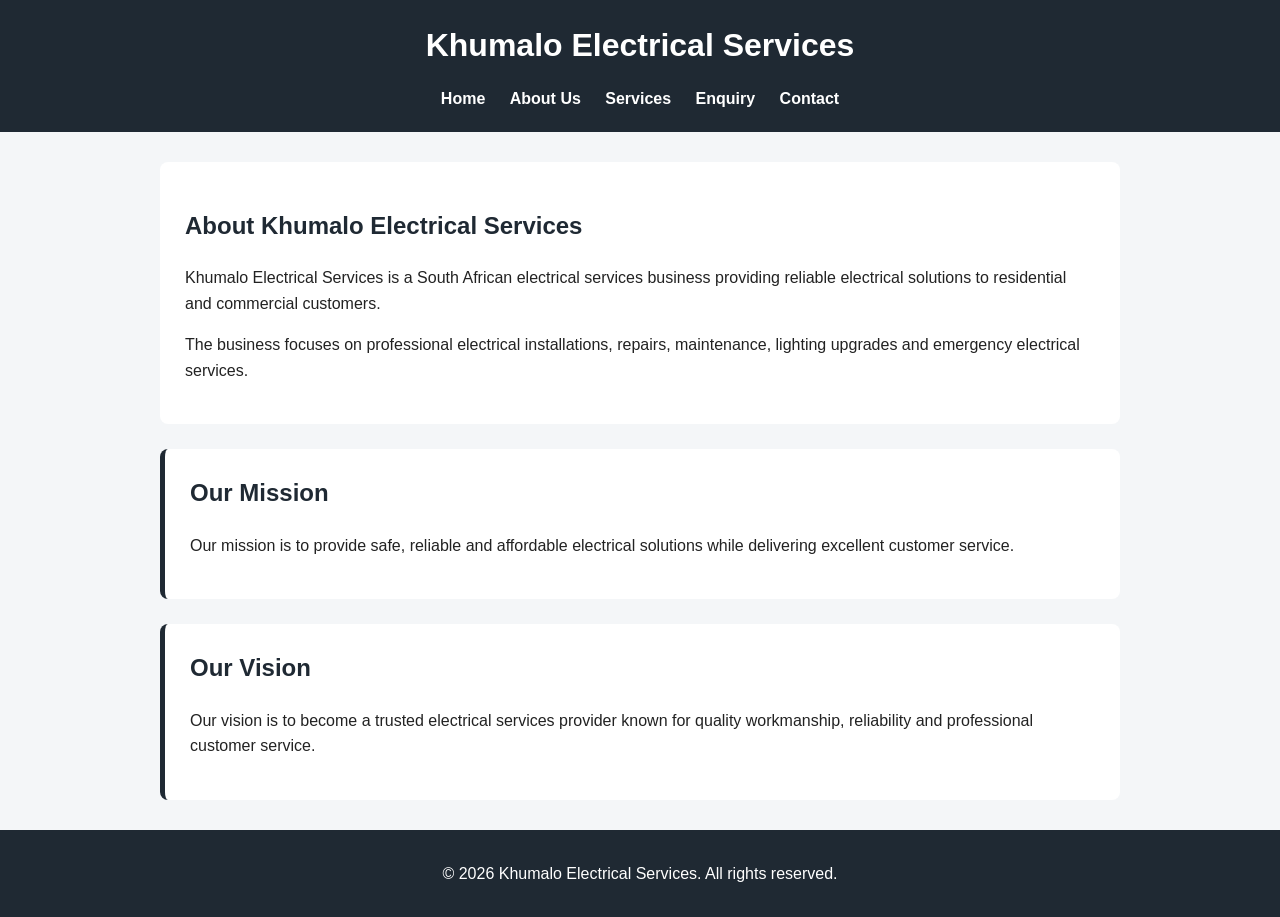
==== about.html @ 167eaa7a "Initial project structure and website implementation" ====
<!DOCTYPE html>
<html lang="en">
<head>
    <meta charset="UTF-8">
    <meta name="viewport" content="width=device-width, initial-scale=1.0">
    <title>About Us - Khumalo Electrical Services</title>
    <link rel="stylesheet" href="css/style.css">
</head>

<body>
<!-- Website header containing the business name and navigation -->
    <header>
        <h1>Khumalo Electrical Services</h1>

        <nav>
            <a href="index.html">Home</a>
            <a href="about.html">About Us</a>
            <a href="services.html">Services</a>
            <a href="enquiry.html">Enquiry</a>
            <a href="contact.html">Contact</a>
        </nav>
    </header>
<!-- Main content of the About Us page -->
    <main>
<!-- Section providing information about Khumalo Electrical Services -->
        <section>
            <h2>About Khumalo Electrical Services</h2>

            <p>
                Khumalo Electrical Services is a South African electrical
                services business providing reliable electrical solutions
                to residential and commercial customers.
            </p>

            <p>
                The business focuses on professional electrical
                installations, repairs, maintenance, lighting upgrades
                and emergency electrical services.
            </p>
        </section>
<!-- Section describing the mission of the business -->
        <section class="info-card">
    <h2>Our Mission</h2>

            <p>
                Our mission is to provide safe, reliable and affordable
                electrical solutions while delivering excellent customer
                service.
            </p>
        </section>
<!-- Section describing the vision of the business -->
        <section class="info-card">
    <h2>Our Vision</h2>

            <p>
                Our vision is to become a trusted electrical services
                provider known for quality workmanship, reliability and
                professional customer service.
            </p>
        </section>

    </main>
<!-- Website footer containing copyright information -->
    <footer>
        <p>&copy; 2026 Khumalo Electrical Services. All rights reserved.</p>
    </footer>

</body>
</html>
---- css/style.css ----
/* General page styling */

* {
    box-sizing: border-box;
}

body {
    margin: 0;
    font-family: Arial, sans-serif;
    line-height: 1.6;
    background-color: #f4f6f8;
    color: #222;
}

/* Header */

header {
    background-color: #1f2933;
    color: white;
    padding: 20px;
    text-align: center;
}

header h1 {
    margin: 0 0 15px;
}

/* Navigation */

nav a {
    color: white;
    text-decoration: none;
    margin: 0 10px;
    font-weight: bold;
}

nav a:hover {
    text-decoration: underline;
}

/* Main content */

main {
    max-width: 1000px;
    margin: 30px auto;
    padding: 0 20px;
}

section {
    background-color: white;
    padding: 25px;
    margin-bottom: 25px;
    border-radius: 8px;
}

h2 {
    color: #1f2933;
}

h3 {
    color: #37474f;
}

/* Services */

article {
    padding: 15px;
    margin-bottom: 15px;
    border-left: 4px solid #37474f;
    background-color: #f8f9fa;
}

/* Forms */

form {
    max-width: 600px;
}

label {
    font-weight: bold;
}

input,
select,
textarea {
    width: 100%;
    padding: 10px;
    margin-top: 5px;
    border: 1px solid #ccc;
    border-radius: 4px;
}

button {
    padding: 12px 20px;
    border: none;
    border-radius: 4px;
    background-color: #1f2933;
    color: white;
    cursor: pointer;
    font-weight: bold;
}

button:hover {
    background-color: #37474f;
}

/* Footer */

footer {
    background-color: #1f2933;
    color: white;
    text-align: center;
    padding: 15px;
    margin-top: 30px;
}

/* Responsive navigation */

@media (max-width: 600px) {

    nav a {
        display: block;
        margin: 8px 0;
    }

    main {
        padding: 0 10px;
    }
}
/* Hero section */

.hero {
    text-align: center;
    padding: 60px 25px;
}

.hero h2 {
    font-size: 2.5rem;
    margin-bottom: 15px;
}

.hero p {
    font-size: 1.2rem;
    margin-bottom: 25px;
}

.cta-button {
    display: inline-block;
    padding: 12px 24px;
    background-color: #1f2933;
    color: white;
    text-decoration: none;
    border-radius: 5px;
    font-weight: bold;
}

.cta-button:hover {
    .secondary-button {
    display: inline-block;
    padding: 12px 24px;
    margin-left: 10px;
    border: 2px solid #1f2933;
    color: #1f2933;
    text-decoration: none;
    border-radius: 5px;
    font-weight: bold;
}

.secondary-button:hover {
    background-color: #1f2933;
    color: white;
}
    background-color: #37474f;
}
/* Service cards */

.service-card {
    background-color: #ffffff;
    border: 1px solid #ddd;
    border-radius: 8px;
    padding: 20px;
    margin-bottom: 20px;
    box-shadow: 0 2px 6px rgba(0, 0, 0, 0.08);
    transition: transform 0.2s ease;
}

.service-card:hover {
    transform: translateY(-3px);
}

.service-card h3 {
    margin-top: 0;
    font-size: 1.3rem;
}
/* Information cards */

.info-card {
    border-left: 5px solid #1f2933;
}

.info-card h2 {
    margin-top: 0;
}
/* Hero image */

.hero-image {
    display: block;
    width: 100%;
    max-width: 700px;
    height: 350px;
    object-fit: cover;
    margin: 25px auto;
    border-radius: 8px;
}
/* Service images */

.service-image {
    display: block;
    width: 100%;
    max-width: 500px;
    height: 250px;
    object-fit: cover;
    margin: 15px auto;
    border-radius: 8px;
}
/* Why choose us section */

.why-us {
    text-align: center;
}

.benefits {
    display: flex;
    gap: 20px;
    justify-content: center;
}

.benefit-card {
    flex: 1;
    background-color: #f8f9fa;
    padding: 20px;
    border-radius: 8px;
    border: 1px solid #ddd;
}

.benefit-card h3 {
    margin-top: 0;
}

@media (max-width: 700px) {
    .benefits {
        flex-direction: column;
    }
}
/* Enquiry form */

.enquiry-form {
    background-color: #f8f9fa;
    padding: 25px;
    border-radius: 8px;
    border: 1px solid #ddd;
}

.enquiry-form input,
.enquiry-form select,
.enquiry-form textarea {
    font-family: Arial, sans-serif;
}

.enquiry-form button {
    margin-top: 10px;
}
/* Contact page */

.contact-intro {
    text-align: center;
}

.contact-card {
    border-left: 5px solid #1f2933;
}

.contact-card h2 {
    margin-top: 0;
}
/* Mobile responsiveness */

@media (max-width: 600px) {

    header {
        padding: 15px;
    }

    header h1 {
        font-size: 1.6rem;
    }

    nav a {
        display: block;
        margin: 8px 0;
    }

    .hero {
        padding: 35px 15px;
    }

    .hero h2 {
        font-size: 2rem;
    }

    .hero-image {
        height: 220px;
    }

    .secondary-button {
        margin-left: 0;
        margin-top: 10px;
    }

    .service-image {
        height: 200px;
    }

    main {
        width: 100%;
        padding: 0 10px;
    }

    section {
        padding: 20px;
    }
}
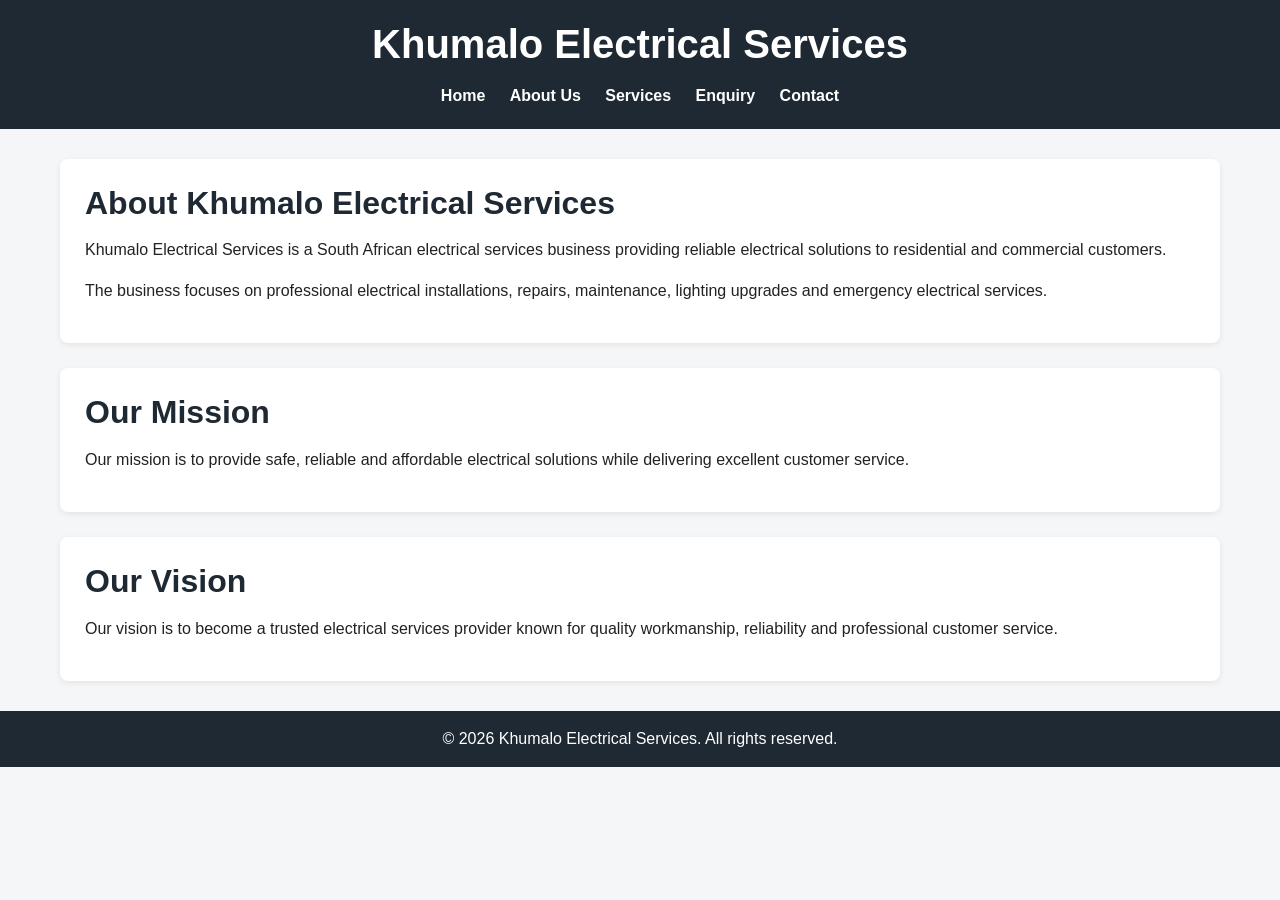
==== commit a1aa947a: "Part 2: CSS styling, responsive design, hamburger menu, screenshots, README update" ====
--- a/about.html
+++ b/about.html
@@ -9,17 +9,25 @@
 
 <body>
 <!-- Website header containing the business name and navigation -->
-    <header>
+   <header>
+    <div class="header-container">
         <h1>Khumalo Electrical Services</h1>
-
-        <nav>
+        
+        <button class="hamburger" id="hamburger" aria-label="Toggle navigation">
+            <span></span>
+            <span></span>
+            <span></span>
+        </button>
+        
+        <nav id="main-nav">
             <a href="index.html">Home</a>
             <a href="about.html">About Us</a>
             <a href="services.html">Services</a>
             <a href="enquiry.html">Enquiry</a>
             <a href="contact.html">Contact</a>
         </nav>
-    </header>
+    </div>
+</header>
 <!-- Main content of the About Us page -->
     <main>
 <!-- Section providing information about Khumalo Electrical Services -->
--- a/css/style.css
+++ b/css/style.css
@@ -1,44 +1,185 @@
-/* General page styling */
+/* =========================================
+   KHUMALO ELECTRICAL SERVICES - STYLE.CSS
+   Part 2: CSS Styling and Responsive Design
+   ========================================= */
+
+/* =========================================
+   1. CSS RESET
+   ========================================= */
 
 * {
     box-sizing: border-box;
+    margin: 0;
+    padding: 0;
+}
+
+html {
+    scroll-behavior: smooth;
 }
 
 body {
-    margin: 0;
     font-family: Arial, sans-serif;
+    font-size: 16px;
     line-height: 1.6;
     background-color: #f4f6f8;
     color: #222;
 }
 
-/* Header */
+img {
+    max-width: 100%;
+    height: auto;
+    display: block;
+}
+
+a {
+    text-decoration: none;
+    color: inherit;
+}
+
+ul {
+    list-style: none;
+}
+
+
+/* =========================================
+   2. COLOUR VARIABLES
+   ========================================= */
+
+:root {
+    --primary: #1f2933;
+    --primary-light: #37474f;
+    --secondary: #e8a317;
+    --secondary-dark: #c88914;
+    --white: #ffffff;
+    --light-grey: #f8f9fa;
+    --medium-grey: #cccccc;
+    --dark-grey: #6b7280;
+    --black: #222222;
+    --success: #10b981;
+    --error: #ef4444;
+    
+    --radius-sm: 4px;
+    --radius-md: 8px;
+    --radius-lg: 12px;
+    
+    --shadow-sm: 0 2px 6px rgba(0, 0, 0, 0.08);
+    --shadow-md: 0 4px 12px rgba(0, 0, 0, 0.12);
+    --shadow-lg: 0 10px 25px rgba(0, 0, 0, 0.15);
+    
+    --transition-fast: 0.2s ease;
+    --transition-normal: 0.3s ease;
+}
+
+
+/* =========================================
+   3. TYPOGRAPHY
+   ========================================= */
+
+h1, h2, h3, h4, h5, h6 {
+    font-weight: 700;
+    line-height: 1.2;
+    color: var(--primary);
+    margin-bottom: 15px;
+}
+
+h1 { font-size: 2.5rem; }
+h2 { font-size: 2rem; }
+h3 { font-size: 1.3rem; }
+
+p {
+    margin-bottom: 15px;
+    color: var(--black);
+}
+
+
+/* =========================================
+   4. HEADER & NAVIGATION
+   ========================================= */
 
 header {
-    background-color: #1f2933;
+    background-color: var(--primary);
     color: white;
     padding: 20px;
     text-align: center;
 }
 
 header h1 {
+    color: white;
     margin: 0 0 15px;
 }
 
-/* Navigation */
+.header-container {
+    position: relative;
+}
 
 nav a {
     color: white;
     text-decoration: none;
     margin: 0 10px;
     font-weight: bold;
+    padding: 5px 0;
+    transition: color var(--transition-fast);
 }
 
 nav a:hover {
+    color: var(--secondary);
     text-decoration: underline;
 }
 
-/* Main content */
+nav a:visited {
+    color: white;
+}
+
+nav a:active {
+    color: var(--secondary);
+}
+
+nav a:focus {
+    outline: 2px solid var(--secondary);
+    outline-offset: 3px;
+}
+
+
+/* =========================================
+   5. HAMBURGER MENU
+   ========================================= */
+
+.hamburger {
+    display: none;
+    flex-direction: column;
+    gap: 5px;
+    background: none;
+    border: none;
+    cursor: pointer;
+    padding: 10px;
+    margin: 0 auto;
+}
+
+.hamburger span {
+    display: block;
+    width: 28px;
+    height: 3px;
+    background-color: white;
+    border-radius: 2px;
+    transition: all var(--transition-normal);
+}
+
+.hamburger.active span:nth-child(1) {
+    transform: rotate(45deg) translate(6px, 6px);
+}
+
+.hamburger.active span:nth-child(2) {
+    opacity: 0;
+}
+
+.hamburger.active span:nth-child(3) {
+    transform: rotate(-45deg) translate(6px, -6px);
+}
+
+
+/* =========================================
+   6. MAIN CONTENT
+   ========================================= */
 
 main {
     max-width: 1000px;
@@ -50,84 +191,21 @@
     background-color: white;
     padding: 25px;
     margin-bottom: 25px;
-    border-radius: 8px;
-}
-
-h2 {
-    color: #1f2933;
-}
-
-h3 {
-    color: #37474f;
-}
-
-/* Services */
+    border-radius: var(--radius-md);
+    box-shadow: var(--shadow-sm);
+}
 
 article {
     padding: 15px;
     margin-bottom: 15px;
-    border-left: 4px solid #37474f;
-    background-color: #f8f9fa;
-}
-
-/* Forms */
-
-form {
-    max-width: 600px;
-}
-
-label {
-    font-weight: bold;
-}
-
-input,
-select,
-textarea {
-    width: 100%;
-    padding: 10px;
-    margin-top: 5px;
-    border: 1px solid #ccc;
-    border-radius: 4px;
-}
-
-button {
-    padding: 12px 20px;
-    border: none;
-    border-radius: 4px;
-    background-color: #1f2933;
-    color: white;
-    cursor: pointer;
-    font-weight: bold;
-}
-
-button:hover {
-    background-color: #37474f;
-}
-
-/* Footer */
-
-footer {
-    background-color: #1f2933;
-    color: white;
-    text-align: center;
-    padding: 15px;
-    margin-top: 30px;
-}
-
-/* Responsive navigation */
-
-@media (max-width: 600px) {
-
-    nav a {
-        display: block;
-        margin: 8px 0;
-    }
-
-    main {
-        padding: 0 10px;
-    }
-}
-/* Hero section */
+    border-left: 4px solid var(--primary-light);
+    background-color: var(--light-grey);
+}
+
+
+/* =========================================
+   7. HERO SECTION
+   ========================================= */
 
 .hero {
     text-align: center;
@@ -143,65 +221,6 @@
     font-size: 1.2rem;
     margin-bottom: 25px;
 }
-
-.cta-button {
-    display: inline-block;
-    padding: 12px 24px;
-    background-color: #1f2933;
-    color: white;
-    text-decoration: none;
-    border-radius: 5px;
-    font-weight: bold;
-}
-
-.cta-button:hover {
-    .secondary-button {
-    display: inline-block;
-    padding: 12px 24px;
-    margin-left: 10px;
-    border: 2px solid #1f2933;
-    color: #1f2933;
-    text-decoration: none;
-    border-radius: 5px;
-    font-weight: bold;
-}
-
-.secondary-button:hover {
-    background-color: #1f2933;
-    color: white;
-}
-    background-color: #37474f;
-}
-/* Service cards */
-
-.service-card {
-    background-color: #ffffff;
-    border: 1px solid #ddd;
-    border-radius: 8px;
-    padding: 20px;
-    margin-bottom: 20px;
-    box-shadow: 0 2px 6px rgba(0, 0, 0, 0.08);
-    transition: transform 0.2s ease;
-}
-
-.service-card:hover {
-    transform: translateY(-3px);
-}
-
-.service-card h3 {
-    margin-top: 0;
-    font-size: 1.3rem;
-}
-/* Information cards */
-
-.info-card {
-    border-left: 5px solid #1f2933;
-}
-
-.info-card h2 {
-    margin-top: 0;
-}
-/* Hero image */
 
 .hero-image {
     display: block;
@@ -210,9 +229,96 @@
     height: 350px;
     object-fit: cover;
     margin: 25px auto;
-    border-radius: 8px;
-}
-/* Service images */
+    border-radius: var(--radius-md);
+}
+
+
+/* =========================================
+   8. BUTTONS
+   ========================================= */
+
+.cta-button {
+    display: inline-block;
+    padding: 12px 24px;
+    background-color: var(--primary);
+    color: white;
+    text-decoration: none;
+    border-radius: 5px;
+    font-weight: bold;
+    transition: all var(--transition-normal);
+}
+
+.cta-button:hover {
+    background-color: var(--primary-light);
+    transform: translateY(-2px);
+    box-shadow: var(--shadow-md);
+}
+
+.cta-button:focus {
+    outline: 3px solid var(--secondary);
+    outline-offset: 3px;
+}
+
+.cta-button:active {
+    transform: translateY(1px);
+}
+
+.secondary-button {
+    display: inline-block;
+    padding: 12px 24px;
+    margin-left: 10px;
+    border: 2px solid var(--primary);
+    color: var(--primary);
+    text-decoration: none;
+    border-radius: 5px;
+    font-weight: bold;
+    transition: all var(--transition-normal);
+}
+
+.secondary-button:hover {
+    background-color: var(--primary);
+    color: white;
+    transform: translateY(-2px);
+    box-shadow: var(--shadow-md);
+}
+
+.secondary-button:focus {
+    outline: 3px solid var(--secondary);
+    outline-offset: 3px;
+}
+
+
+/* =========================================
+   9. SERVICE CARDS
+   ========================================= */
+
+.service-card {
+    background-color: #ffffff;
+    border: 1px solid #ddd;
+    border-radius: var(--radius-md);
+    padding: 20px;
+    margin-bottom: 20px;
+    box-shadow: var(--shadow-sm);
+    transition: transform var(--transition-normal), box-shadow var(--transition-normal);
+}
+
+.service-card:hover {
+    transform: translateY(-5px);
+    box-shadow: var(--shadow-lg);
+}
+
+.service-card h3 {
+    margin-top: 0;
+    color: var(--primary);
+}
+
+.service-card:first-child {
+    border-top: 4px solid var(--primary);
+}
+
+.service-card:nth-child(odd) {
+    background-color: #fafbfc;
+}
 
 .service-image {
     display: block;
@@ -221,9 +327,13 @@
     height: 250px;
     object-fit: cover;
     margin: 15px auto;
-    border-radius: 8px;
-}
-/* Why choose us section */
+    border-radius: var(--radius-md);
+}
+
+
+/* =========================================
+   10. WHY CHOOSE US SECTION
+   ========================================= */
 
 .why-us {
     text-align: center;
@@ -233,100 +343,316 @@
     display: flex;
     gap: 20px;
     justify-content: center;
+    flex-wrap: wrap;
 }
 
 .benefit-card {
     flex: 1;
-    background-color: #f8f9fa;
+    min-width: 200px;
+    background-color: var(--light-grey);
     padding: 20px;
-    border-radius: 8px;
+    border-radius: var(--radius-md);
     border: 1px solid #ddd;
+    transition: transform var(--transition-normal);
+}
+
+.benefit-card:hover {
+    transform: translateY(-3px);
+    box-shadow: var(--shadow-md);
 }
 
 .benefit-card h3 {
     margin-top: 0;
 }
 
-@media (max-width: 700px) {
-    .benefits {
-        flex-direction: column;
-    }
-}
-/* Enquiry form */
+.benefit-card:nth-child(2) {
+    background-color: #eef2f6;
+}
+
+
+/* =========================================
+   11. FORMS
+   ========================================= */
+
+form {
+    max-width: 600px;
+}
+
+label {
+    font-weight: bold;
+    display: block;
+    margin-top: 10px;
+}
+
+input,
+select,
+textarea {
+    width: 100%;
+    padding: 10px;
+    margin-top: 5px;
+    border: 1px solid var(--medium-grey);
+    border-radius: var(--radius-sm);
+    font-family: Arial, sans-serif;
+    font-size: 1rem;
+    transition: border-color var(--transition-fast), box-shadow var(--transition-fast);
+}
+
+input:focus,
+select:focus,
+textarea:focus {
+    outline: none;
+    border: 2px solid var(--primary);
+    box-shadow: 0 0 0 3px rgba(31, 41, 51, 0.15);
+}
+
+input:valid:not(:placeholder-shown) {
+    border-color: var(--success);
+}
+
+input:invalid:not(:placeholder-shown) {
+    border-color: var(--error);
+}
+
+button {
+    padding: 12px 20px;
+    border: none;
+    border-radius: var(--radius-sm);
+    background-color: var(--primary);
+    color: white;
+    cursor: pointer;
+    font-weight: bold;
+    font-size: 1rem;
+    transition: all var(--transition-normal);
+}
+
+button:hover {
+    background-color: var(--primary-light);
+    transform: translateY(-2px);
+    box-shadow: var(--shadow-md);
+}
+
+button:focus {
+    outline: 3px solid var(--secondary);
+    outline-offset: 3px;
+}
+
+button:active {
+    transform: translateY(1px);
+}
 
 .enquiry-form {
-    background-color: #f8f9fa;
+    background-color: var(--light-grey);
     padding: 25px;
-    border-radius: 8px;
+    border-radius: var(--radius-md);
     border: 1px solid #ddd;
-}
-
-.enquiry-form input,
-.enquiry-form select,
-.enquiry-form textarea {
-    font-family: Arial, sans-serif;
 }
 
 .enquiry-form button {
     margin-top: 10px;
 }
-/* Contact page */
+
+
+/* =========================================
+   12. CONTACT PAGE
+   ========================================= */
 
 .contact-intro {
     text-align: center;
 }
 
 .contact-card {
-    border-left: 5px solid #1f2933;
+    border-left: 5px solid var(--primary);
 }
 
 .contact-card h2 {
     margin-top: 0;
 }
-/* Mobile responsiveness */
-
-@media (max-width: 600px) {
-
-    header {
-        padding: 15px;
-    }
-
-    header h1 {
-        font-size: 1.6rem;
-    }
-
+
+
+/* =========================================
+   13. FOOTER
+   ========================================= */
+
+footer {
+    background-color: var(--primary);
+    color: white;
+    text-align: center;
+    padding: 15px;
+    margin-top: 30px;
+}
+
+footer p {
+    color: white;
+    margin: 0;
+}
+
+
+/* =========================================
+   14. PSEUDO-ELEMENTS
+   ========================================= */
+
+::selection {
+    background-color: var(--primary);
+    color: white;
+}
+
+::-webkit-scrollbar {
+    width: 10px;
+}
+
+::-webkit-scrollbar-track {
+    background: var(--light-grey);
+}
+
+::-webkit-scrollbar-thumb {
+    background: var(--primary);
+    border-radius: 5px;
+}
+
+::-webkit-scrollbar-thumb:hover {
+    background: var(--primary-light);
+}
+
+
+/* =========================================
+   15. RESPONSIVE - TABLET (768px and up)
+   ========================================= */
+
+@media screen and (min-width: 768px) {
+    
+    .services-grid {
+        display: grid;
+        grid-template-columns: repeat(2, 1fr);
+        gap: 20px;
+    }
+    
+    .hero {
+        display: grid;
+        grid-template-columns: 1fr 1fr;
+        gap: 40px;
+        text-align: left;
+        align-items: center;
+    }
+    
+    .hero-content {
+        display: flex;
+        flex-direction: column;
+        align-items: flex-start;
+    }
+    
+    .hero-image {
+        margin: 0;
+        height: 400px;
+    }
+    
+    .benefits {
+        display: grid;
+        grid-template-columns: repeat(3, 1fr);
+        gap: 25px;
+    }
+}
+
+
+/* =========================================
+   16. RESPONSIVE - DESKTOP (992px and up)
+   ========================================= */
+
+@media screen and (min-width: 992px) {
+    
+    .services-grid {
+        grid-template-columns: repeat(3, 1fr);
+    }
+    
+    .hero h2 {
+        font-size: 3rem;
+    }
+    
+    .hero p {
+        font-size: 1.3rem;
+    }
+    
+    main {
+        max-width: 1200px;
+    }
+}
+
+
+/* =========================================
+   17. RESPONSIVE - MOBILE (below 768px)
+   ========================================= */
+
+@media screen and (max-width: 767px) {
+    
+    .hamburger {
+        display: flex;
+    }
+    
+    nav {
+        display: none;
+        width: 100%;
+        margin-top: 15px;
+        padding-top: 15px;
+        border-top: 1px solid rgba(255, 255, 255, 0.2);
+    }
+    
+    nav.active {
+        display: block;
+        animation: slideDown 0.3s ease;
+    }
+    
     nav a {
         display: block;
-        margin: 8px 0;
-    }
-
+        padding: 10px 0;
+        margin: 5px 0;
+        border-bottom: 1px solid rgba(255, 255, 255, 0.1);
+    }
+    
     .hero {
         padding: 35px 15px;
     }
-
+    
     .hero h2 {
-        font-size: 2rem;
-    }
-
+        font-size: 1.8rem;
+    }
+    
     .hero-image {
         height: 220px;
     }
-
+    
     .secondary-button {
         margin-left: 0;
         margin-top: 10px;
     }
-
+    
     .service-image {
         height: 200px;
     }
-
+    
     main {
         width: 100%;
         padding: 0 10px;
     }
-
+    
     section {
         padding: 20px;
     }
+    
+    .benefits {
+        flex-direction: column;
+    }
+    
+    header h1 {
+        font-size: 1.5rem;
+    }
+}
+
+@keyframes slideDown {
+    from {
+        opacity: 0;
+        transform: translateY(-10px);
+    }
+    to {
+        opacity: 1;
+        transform: translateY(0);
+    }
 }
